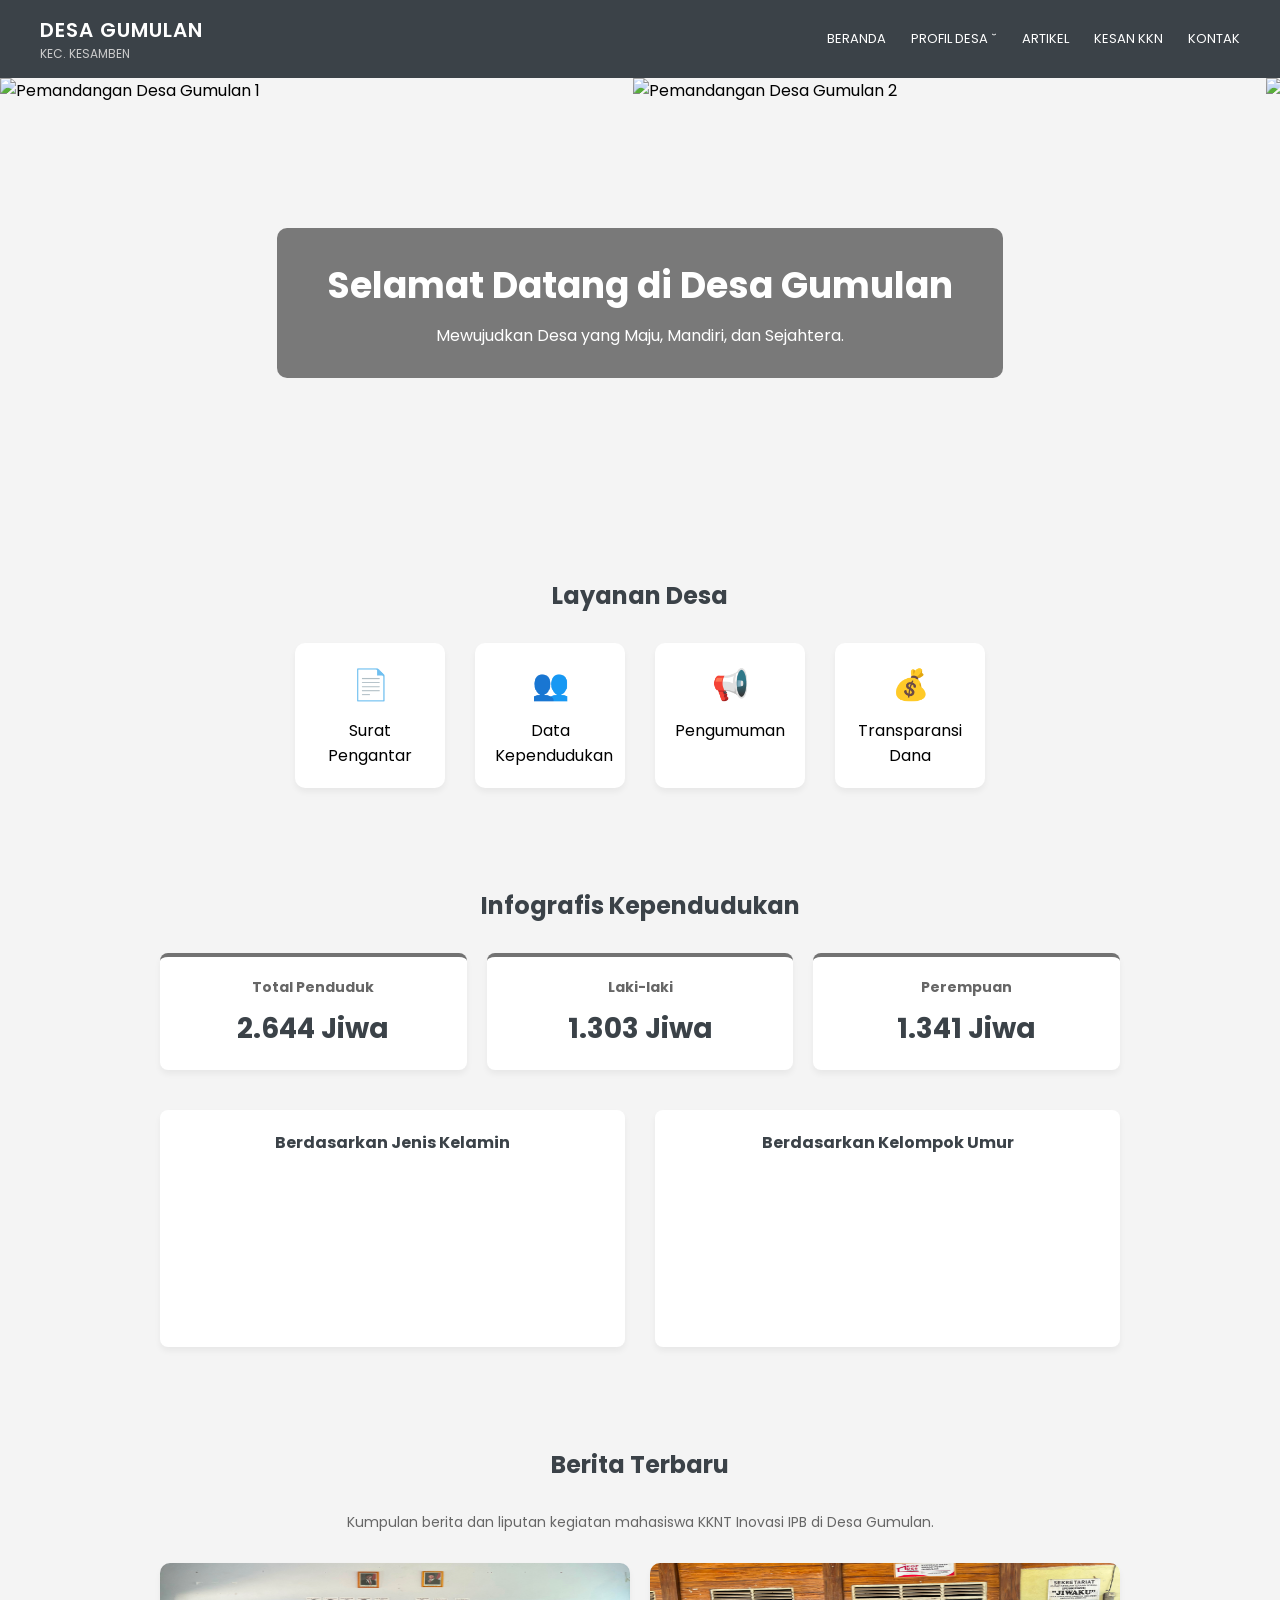
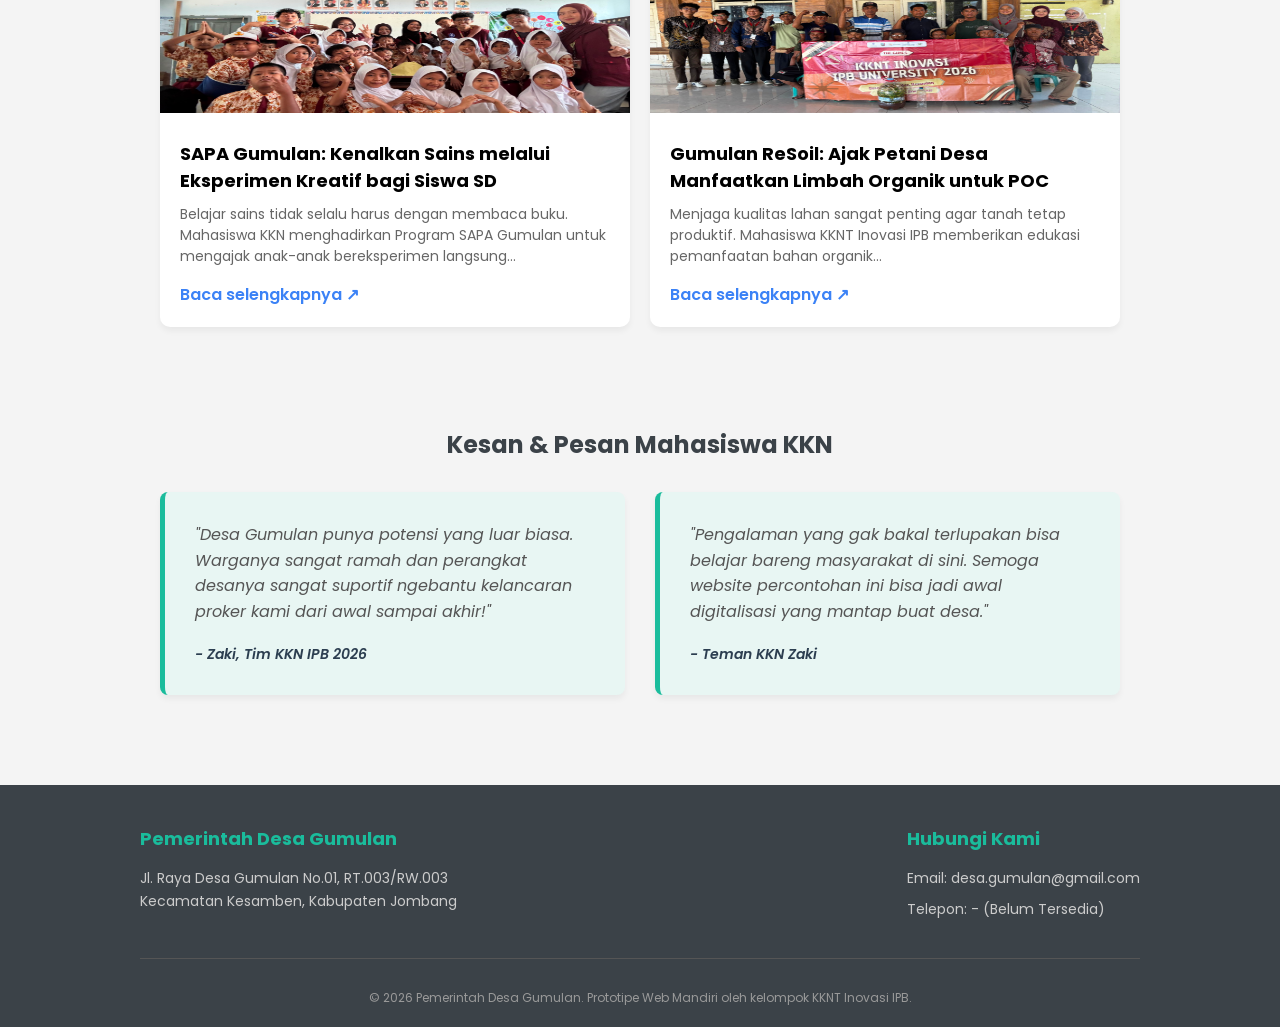
==== index.html @ a0f21ce8 "Upload web desa pertama" ====
<!DOCTYPE html>
<html lang="id">
<head>
    <meta charset="UTF-8">
    <meta name="viewport" content="width=device-width, initial-scale=1.0">
    <title>Desa Gumulan, Kecamatan Kesamben, Kabupaten Jombang</title>
    <link rel="stylesheet" href="style2.css">
    <link href="https://fonts.googleapis.com/css2?family=Poppins:wght@300;400;600;700&display=swap" rel="stylesheet">
    <script src="https://cdn.jsdelivr.net/npm/chart.js"></script>
</head>
<body>
    <header>
        <nav class="main-nav">
            <div class="logo-area">
                <div class="title-area">
                    <span class="desa-title">DESA GUMULAN</span>
                    <span class="kec-title">KEC. KESAMBEN</span>
                </div>
            </div>
            <div class="nav-links">
                <!-- PANDUAN NAVIGASI: Ganti isi href="..." jika ingin mengarahkan menu ke halaman atau link lain -->
                <a href="index.html">BERANDA</a>
                <a href="profildesa.html">PROFIL DESA <span>&#711;</span></a>
                <a href="index.html#berita-desa">ARTIKEL</a>
                <a href="index.html#kesan-kkn">KESAN KKN</a>
                <a href="index.html#bagian-kontak">KONTAK</a>
            </div>
        </nav>
    </header>

    <main>
        <section class="hero-banner">
    <div class="slider-container">
        <!-- PANDUAN FOTO SLIDER: Ganti tulisan landscape1.jpeg, dst dengan nama file foto asli desa. Pastikan foto sudah ditaruh di folder yang sama -->
        <img src="landscape1.jpeg" alt="Pemandangan Desa Gumulan 1">
        <img src="landscape2.jpeg" alt="Pemandangan Desa Gumulan 2">
        <img src="landscape3.jpeg" alt="Pemandangan Desa Gumulan 3">
        <img src="landscape4.jpeg" alt="Pemandangan Desa Gumulan 4">
        <img src="landscape5.jpeg" alt="Pemandangan Desa Gumulan 5">
        <img src="landscape6.jpeg" alt="Pemandangan Desa Gumulan 6">
    </div>
    <div class="hero-teks">
        <h1>Selamat Datang di Desa Gumulan</h1>
        <p>Mewujudkan Desa yang Maju, Mandiri, dan Sejahtera.</p>
    </div>
</section>

        <section class="layanan-cepat">
            <h2>Layanan Desa</h2>
            <div class="grid-layanan">
                <!-- PANDUAN LAYANAN 1: Ganti href="..." dengan link Google Form atau WhatsApp desa. Ganti teks di dalam <span> dengan nama layanannya -->
                <a href="surat-pengantar.html" class="item-layanan">
                    <div class="ikon">📄</div>
                    <span>Surat Pengantar</span>
                </a>
                <!-- PANDUAN LAYANAN 2 -->
                <a href="data-kependudukan.html" class="item-layanan">
                    <div class="ikon">👥</div>
                    <span>Data Kependudukan</span>
                </a>
                <!-- PANDUAN LAYANAN 3 -->
                <a href="pengumuman.html" class="item-layanan">
                    <div class="ikon">📢</div>
                    <span>Pengumuman</span>
                </a>
                <!-- PANDUAN LAYANAN 4 -->
                <a href="transparansi.html" class="item-layanan">
                    <div class="ikon">💰</div>
                    <span>Transparansi Dana</span>
                </a>
            </div>
        </section>

       <section class="infografis-area">
            <h2>Infografis Kependudukan</h2>
                <div class="kartu-statistik">
                <!-- PANDUAN ANGKA STATISTIK: Cukup ubah angka di dalam tag <p> di bawah ini sesuai dengan data warga terbaru -->
                <div class="kartu">
                    <h3>Total Penduduk</h3>
                     <p>2.644 Jiwa</p>
                 </div>
                <div class="kartu">
                    <h3>Laki-laki</h3>
                     <p>1.303 Jiwa</p>
                 </div>
                 <div class="kartu">
                    <h3>Perempuan</h3>
                    <p>1.341 Jiwa</p>
                </div>
            </div>
    
    <div class="grafik-wrapper">
        <div class="grafik-item">
            <h3>Berdasarkan Jenis Kelamin</h3>
            <canvas id="grafikPenduduk"></canvas>
        </div>
        <div class="grafik-item">
            <h3>Berdasarkan Kelompok Umur</h3>
            <canvas id="grafikUmur"></canvas>
        </div>
    </div>
</section>

        <section class="berita-desa">
    <h2>Berita Terbaru</h2>
    <p style="margin-bottom: 30px; color: #666; font-size: 14px;">Kumpulan berita dan liputan kegiatan mahasiswa KKNT Inovasi IPB di Desa Gumulan.</p>
    <div class="grid-berita">
        <div class="kartu-berita">
            <!-- PANDUAN BERITA 1: Ganti src gambar, teks judul <h3>, dan cuplikan paragraf <p> sesuai dengan berita yang baru -->
            <img src="foto-berita1.jpeg" alt="Kegiatan SAPA Gumulan" class="gambar-berita">
            <div class="isi-berita">
                <h3 style="font-size: 18px; margin-bottom: 10px;">SAPA Gumulan: Kenalkan Sains melalui Eksperimen Kreatif bagi Siswa SD</h3>
                <p>Belajar sains tidak selalu harus dengan membaca buku. Mahasiswa KKN menghadirkan Program SAPA Gumulan untuk mengajak anak-anak bereksperimen langsung...</p>
                
                <!-- PANDUAN LINK BERITA EKSTERNAL: Jika ingin menautkan berita dari website luar (misal portal berita daerah), ganti href="berita-sapa.html" dengan link lengkap (contoh: href="https://beritadesa.com/berita-1"). Tambahkan juga atribut target="_blank" setelah tulisan class="link-baca" agar web terbuka di tab baru tanpa menutup halaman desa ini. -->
                <a href="berita-sapa.html" class="link-baca">Baca selengkapnya ↗</a>
            </div>
        </div>
        <div class="kartu-berita">
            <!-- PANDUAN BERITA 2: Lakukan hal yang sama seperti berita 1 jika ada pembaruan -->
            <img src="foto-berita2.jpeg" alt="Kegiatan Gumulan ReSoil" class="gambar-berita">
            <div class="isi-berita">
                <h3 style="font-size: 18px; margin-bottom: 10px;">Gumulan ReSoil: Ajak Petani Desa Manfaatkan Limbah Organik untuk POC</h3>
                <p>Menjaga kualitas lahan sangat penting agar tanah tetap produktif. Mahasiswa KKNT Inovasi IPB memberikan edukasi pemanfaatan bahan organik...</p>
                
                <!-- PANDUAN LINK BERITA EKSTERNAL: Lakukan hal yang sama seperti di atas jika ingin menggunakan link luar -->
                <a href="berita-resoil.html" class="link-baca">Baca selengkapnya ↗</a>
            </div>
        </div>
    </div>
</section>
        <section id="kesan-kkn" class="kesan-pesan">
            <h2>Kesan & Pesan Mahasiswa KKN</h2>
            <div class="grid-review">
                <!-- PANDUAN KESAN PESAN: Ganti teks kutipan di dalam tag <p> dan ubah nama pembuat pesan di dalam tag <h4> -->
                <div class="kartu-review">
                    <p>"Desa Gumulan punya potensi yang luar biasa. Warganya sangat ramah dan perangkat desanya sangat suportif ngebantu kelancaran proker kami dari awal sampai akhir!"</p>
                    <h4>- Zaki, Tim KKN IPB 2026</h4>
                </div>
                <div class="kartu-review">
                    <p>"Pengalaman yang gak bakal terlupakan bisa belajar bareng masyarakat di sini. Semoga website percontohan ini bisa jadi awal digitalisasi yang mantap buat desa."</p>
                    <h4>- Teman KKN Zaki</h4>
                </div>
            </div>
        </section>
    </main>

    <footer id="bagian-kontak">
    <div class="footer-konten">
        <!-- PANDUAN INFO KONTAK: Silakan ubah alamat, email, dan nomor telepon desa pada teks di bawah ini -->
        <div class="footer-info">
            <h3>Pemerintah Desa Gumulan</h3>
            <p>Jl. Raya Desa Gumulan No.01, RT.003/RW.003<br>
            Kecamatan Kesamben, Kabupaten Jombang</p>
        </div>
        <div class="footer-kontak">
            <h3>Hubungi Kami</h3>
            <p>Email: desa.gumulan@gmail.com</p>
            <p>Telepon: - (Belum Tersedia)</p>
        </div>
    </div>
    <div class="footer-copy">
        <p>&copy; 2026 Pemerintah Desa Gumulan. Prototipe Web Mandiri oleh kelompok KKNT Inovasi IPB.</p>
    </div>
</footer>

    <script>
    // Chart Jenis Kelamin
    const ctxJK = document.getElementById('grafikPenduduk');
    new Chart(ctxJK, {
        type: 'pie',
        data: {
            labels: ['Laki-laki', 'Perempuan'],
            datasets: [{
                // PANDUAN DATA GRAFIK PIE: Ubah angka di dalam kurung siku secara berurutan [Jumlah Laki-laki, Jumlah Perempuan]
                data: [1303, 1341],
                backgroundColor: ['#3b82f6', '#ec4899']
            }]
        }
    });

    // Chart Umur (Bar Chart)
    const ctxUmur = document.getElementById('grafikUmur');
    new Chart(ctxUmur, {
        type: 'bar',
        data: {
            labels: ['<5', '5-9', '10-14', '15-19', '20-24', '25-29', '30-34', '35-39', '40-44', '45-49', '50-54', '55-59', '60-65', '>65'],
            datasets: [{
                label: 'Jumlah Penduduk',
                // PANDUAN DATA GRAFIK BAR: Ubah deretan angka di bawah ini berurutan sesuai dengan kelompok umur dari balita hingga lansia
                data: [0, 3, 167, 208, 213, 184, 186, 196, 222, 212, 215, 186, 156, 481],
                backgroundColor: '#1abc9c'
            }]
        },
        options: {
            responsive: true,
            scales: {
                y: {
                    beginAtZero: true
                }
            }
        }
    });
</script>
</body>
</html>
---- style2.css ----
/* PANDUAN UMUM: Font dan Warna Latar */
* {
    margin: 0;
    padding: 0;
    box-sizing: border-box;
}

body {
    /* PANDUAN FONT: Ganti 'Poppins' dengan nama font lain dari Google Fonts jika ingin mengubah gaya tulisan */
    font-family: 'Poppins', sans-serif;
    /* PANDUAN WARNA: Ganti kode #f4f4f4 jika ingin warna latar belakang web yang lebih terang/gelap */
    background-color: #f4f4f4;
}

/* Header & Navigasi */
.top-bar {
    background-color: #e6e6e6;
    text-align: right;
    padding: 8px 30px;
    font-size: 12px;
}

.top-bar a {
    text-decoration: none;
    color: #555;
    font-weight: 600;
}

.main-nav {
    /* PANDUAN WARNA HEADER: Ganti #3b4248 jika ingin mengubah warna dasar navigasi atas */
    background-color: #3b4248;
    color: white;
    display: flex;
    justify-content: space-between;
    align-items: center;
    padding: 15px 40px;
}

.logo-area {
    display: flex;
    align-items: center;
    gap: 15px;
}

.title-area {
    display: flex;
    flex-direction: column;
}

.desa-title {
    font-size: 20px;
    font-weight: 600;
    letter-spacing: 1px;
}

.kec-title {
    font-size: 12px;
    color: #cccccc;
}

.nav-links {
    display: flex;
    gap: 25px;
}

.nav-links a {
    color: white;
    text-decoration: none;
    font-size: 13px;
    font-weight: 400;
}

/* Hero Banner & Slider Gambar */
.hero-banner {
    position: relative;
    height: 450px;
    width: 100%;
    overflow: hidden;
    display: flex;
    align-items: center;
    justify-content: center;
}

.slider-container {
    position: absolute;
    top: 0;
    left: 0;
    width: 300%; /* Karena ada 3 gambar */
    height: 100%;
    display: flex;
    /* PANDUAN ANIMASI: Ganti angka 15s untuk mempercepat atau memperlambat durasi geser foto */
    animation: gulirBanner 15s infinite;
    z-index: 1;
}

.slider-container img {
    width: 100%;
    height: 100%;
    object-fit: cover;
}

.hero-teks {
    position: relative;
    z-index: 2;
    /* PANDUAN EFEK GELAP: Angka 0.5 di bawah adalah tingkat kegelapan kotak teks, bisa diubah dari 0.1 sampai 0.9 */
    background: rgba(0, 0, 0, 0.5); 
    padding: 30px 50px;
    border-radius: 10px;
    color: white;
    text-align: center;
}

.hero-teks h1 {
    font-size: 36px;
    margin-bottom: 10px;
}

/* Animasi Geser Gambar */
@keyframes gulirBanner {
    0%, 25% { transform: translateX(0); }
    33%, 58% { transform: translateX(-33.33%); }
    66%, 91% { transform: translateX(-66.66%); }
    100% { transform: translateX(0); }
}

/* Bagian Umum Seksi Content */
.layanan-cepat, .infografis-area, .berita-desa {
    padding: 50px 20px;
    max-width: 1000px;
    margin: 0 auto;
    text-align: center;
}

h2 {
    /* PANDUAN WARNA JUDUL: Ganti #3b4248 jika ingin warna subjudul di seluruh web berbeda */
    color: #3b4248;
    margin-bottom: 30px;
}

/* Layanan Cepat */
.grid-layanan {
    display: flex;
    justify-content: center;
    gap: 30px;
}

.item-layanan {
    background: white;
    padding: 20px;
    border-radius: 10px;
    box-shadow: 0 4px 6px rgba(0,0,0,0.05);
    width: 150px;
    cursor: pointer;
    transition: 0.3s;
}

.item-layanan:hover {
    transform: translateY(-5px);
}

.ikon {
    font-size: 30px;
    margin-bottom: 10px;
}

/* Infografis */
.kartu-statistik {
    display: flex;
    justify-content: space-between;
    gap: 20px;
    margin-bottom: 40px;
}

.kartu {
    background-color: white;
    padding: 20px;
    border-radius: 8px;
    box-shadow: 0 4px 6px rgba(0,0,0,0.05);
    flex: 1;
    /* PANDUAN KARTU STATISTIK: Ganti #727272 jika ingin mengubah warna garis atas pada kartu jumlah penduduk */
    border-top: 4px solid #727272;
}

.kartu h3 {
    font-size: 14px;
    color: #666;
    margin-bottom: 10px;
}

.kartu p {
    font-size: 28px;
    font-weight: 700;
    color: #3b4248;
}

.grafik-container {
    max-width: 350px;
    margin: 0 auto;
}

/* Berita Desa */
.grid-berita {
    display: flex;
    gap: 20px;
}

.kartu-berita {
    background: white;
    border-radius: 10px;
    overflow: hidden;
    box-shadow: 0 4px 6px rgba(0,0,0,0.05);
    flex: 1;
    text-align: left;
}

.gambar-berita {
    background-color: #ddd;
    height: 150px;
    width: 100%;
}

.isi-berita {
    padding: 20px;
}

.isi-berita h3 {
    font-size: 18px;
    margin-bottom: 10px;
}

.isi-berita p {
    font-size: 14px;
    color: #666;
    margin-bottom: 15px;
}

.isi-berita a {
    text-decoration: none;
    /* PANDUAN LINK BERITA: Ganti #3b82f6 jika ingin mengubah warna biru pada link "Baca selengkapnya" */
    color: #3b82f6;
    font-weight: 600;
}

/* Penyesuaian Link Layanan Cepat */
a.item-layanan {
    text-decoration: none;
    color: inherit;
    display: block;
}

/* Bagian Kesan Pesan KKN */
.kesan-pesan {
    padding: 50px 20px;
    max-width: 1000px;
    margin: 0 auto;
    text-align: center;
}

.grid-review {
    display: flex;
    gap: 30px;
    justify-content: center;
}

.kartu-review {
    background: #e8f6f3;
    /* PANDUAN KARTU KESAN: Ganti #1abc9c dengan warna lain jika ingin mengubah garis aksen sebelah kiri */
    border-left: 5px solid #1abc9c;
    padding: 30px;
    border-radius: 8px;
    box-shadow: 0 4px 6px rgba(0,0,0,0.05);
    flex: 1;
    text-align: left;
    font-style: italic;
}

.kartu-review p {
    color: #555;
    margin-bottom: 20px;
    line-height: 1.6;
}

.kartu-review h4 {
    color: #2c3e50;
    font-size: 14px;
    font-weight: 600;
}

/* Footer Baru */
footer {
    /* PANDUAN WARNA FOOTER: Ganti #3b4248 jika ingin warna area paling bawah (footer) berbeda */
    background-color: #3b4248;
    color: white;
    padding: 40px 20px 20px;
    margin-top: 40px;
}

.footer-konten {
    max-width: 1000px;
    margin: 0 auto;
    display: flex;
    justify-content: space-between;
    gap: 30px;
    text-align: left;
    margin-bottom: 30px;
    border-bottom: 1px solid #555;
    padding-bottom: 30px;
}

.footer-info h3, .footer-kontak h3 {
    font-size: 18px;
    margin-bottom: 15px;
    color: #1abc9c;
}

.footer-info p, .footer-kontak p {
    font-size: 14px;
    color: #cccccc;
    line-height: 1.6;
    margin-bottom: 8px;
}

.footer-copy {
    text-align: center;
    font-size: 12px;
    color: #999;
}

/* Style Tambahan buat Halaman Dalam */
/* Layout Halaman Profil Desa */
/* Style Pembungkus Halaman Dalam */
.page-header {
    background-color: #555;
    height: 200px;
    display: flex;
    align-items: center;
    justify-content: center;
    color: white;
}

.page-header h1 {
    font-size: 36px;
}

.halaman-konten {
    padding: 50px 20px;
    max-width: 1000px;
    margin: 0 auto;
    min-height: 400px;
}
.profil-grid {
    display: flex;
    flex-direction: column;
    gap: 30px;
}

.profil-card {
    background: white;
    padding: 40px;
    border-radius: 8px;
    box-shadow: 0 4px 6px rgba(0,0,0,0.05);
    /* PANDUAN PROFIL DESA: Ganti #3b82f6 jika ingin mengubah warna biru pada garis kiri di kotak-kotak halaman profil */
    border-left: 5px solid #3b82f6;
}

.profil-card h2 {
    color: #3b4248;
    margin-bottom: 15px;
    border-bottom: 2px solid #f4f4f4;
    padding-bottom: 10px;
}

.profil-card p {
    color: #555;
    line-height: 1.8;
    margin-bottom: 15px;
    text-align: justify;
}

/* Styling Tabel Batas Wilayah */
.tabel-batas {
    width: 100%;
    border-collapse: collapse;
    margin: 20px 0;
    color: #555;
    font-size: 15px;
}

.tabel-batas td {
    padding: 15px;
    border: 1px solid #e0e0e0;
}

.tabel-batas tr td:first-child {
    font-weight: 600;
    /* PANDUAN WARNA TABEL: Ganti #f8fafc jika ingin warna latar kolom kiri pada tabel berbeda */
    background-color: #f8fafc;
    width: 35%;
    color: #3b4248;
}

.tabel-batas tr:hover td {
    /* PANDUAN EFEK TABEL: Ganti #f1f5f9 jika ingin efek warna saat tabel disentuh kursor berubah */
    background-color: #f1f5f9;
    transition: 0.2s ease;
}

/* Layout Dua Grafik */
.grafik-wrapper {
    display: flex;
    flex-wrap: wrap;
    gap: 30px;
    justify-content: center;
    align-items: flex-start;
    margin-top: 30px;
}

.grafik-item {
    background: white;
    padding: 20px;
    border-radius: 8px;
    box-shadow: 0 4px 6px rgba(0,0,0,0.05);
    flex: 1;
    min-width: 300px;
}

.grafik-item h3 {
    font-size: 16px;
    color: #3b4248;
    margin-bottom: 15px;
}

/* Styling Tabel Batas Wilayah */
.tabel-batas {
    width: 100%;
    border-collapse: collapse;
    margin: 20px 0;
    color: #555;
    font-size: 15px;
}

.tabel-batas td {
    padding: 15px;
    border: 1px solid #e0e0e0;
}

.tabel-batas tr td:first-child {
    font-weight: 600;
    background-color: #f8fafc;
    width: 35%;
    color: #3b4248;
}

.tabel-batas tr:hover td {
    background-color: #f1f5f9;
    transition: 0.2s ease;
}

/* Tambahan buat subjudul di dalam artikel */
.isi-artikel h3 {
    color: #3b4248;
    margin-top: 35px;
    margin-bottom: 15px;
    font-size: 22px;
    border-bottom: 2px solid #f4f4f4;
    padding-bottom: 8px;
}

/* Layout Halaman Berita Lengkap */
.artikel-lengkap {
    max-width: 800px;
    margin: 50px auto;
    padding: 40px;
    background: white;
    border-radius: 8px;
    box-shadow: 0 4px 6px rgba(0,0,0,0.05);
}

.artikel-lengkap h1 {
    color: #3b4248;
    margin-bottom: 10px;
    font-size: 32px;
    line-height: 1.4;
}

.meta-berita {
    display: block;
    color: #888;
    font-size: 14px;
    margin-bottom: 25px;
    padding-bottom: 15px;
    border-bottom: 1px solid #eee;
}

.foto-artikel-utama {
    width: 100%;
    /* PANDUAN GAMBAR BERITA UTAMA: Ubah 450px jika ingin tinggi gambar di dalam berita lebih besar/kecil */
    height: 450px;
    object-fit: cover;
    border-radius: 8px;
    margin-bottom: 30px;
}

.isi-artikel p {
    color: #444;
    line-height: 1.8;
    margin-bottom: 20px;
    font-size: 16px;
    text-align: justify;
}

.tombol-kembali {
    display: inline-block;
    margin-top: 20px;
    padding: 12px 25px;
    /* PANDUAN TOMBOL KEMBALI: Ganti #3b82f6 jika ingin mengubah warna dasar tombol "Kembali ke Beranda" */
    background-color: #3b82f6;
    color: white;
    text-decoration: none;
    border-radius: 6px;
    font-weight: 600;
    transition: background-color 0.3s;
}

.tombol-kembali:hover {
    /* PANDUAN EFEK TOMBOL: Ganti #1d4ed8 jika ingin warna efek sentuh tombol berbeda */
    background-color: #1d4ed8;
}

.isi-artikel h3 {
    color: #3b4248;
    margin-top: 35px;
    margin-bottom: 15px;
    font-size: 22px;
    border-bottom: 2px solid #f4f4f4;
    padding-bottom: 8px;
}
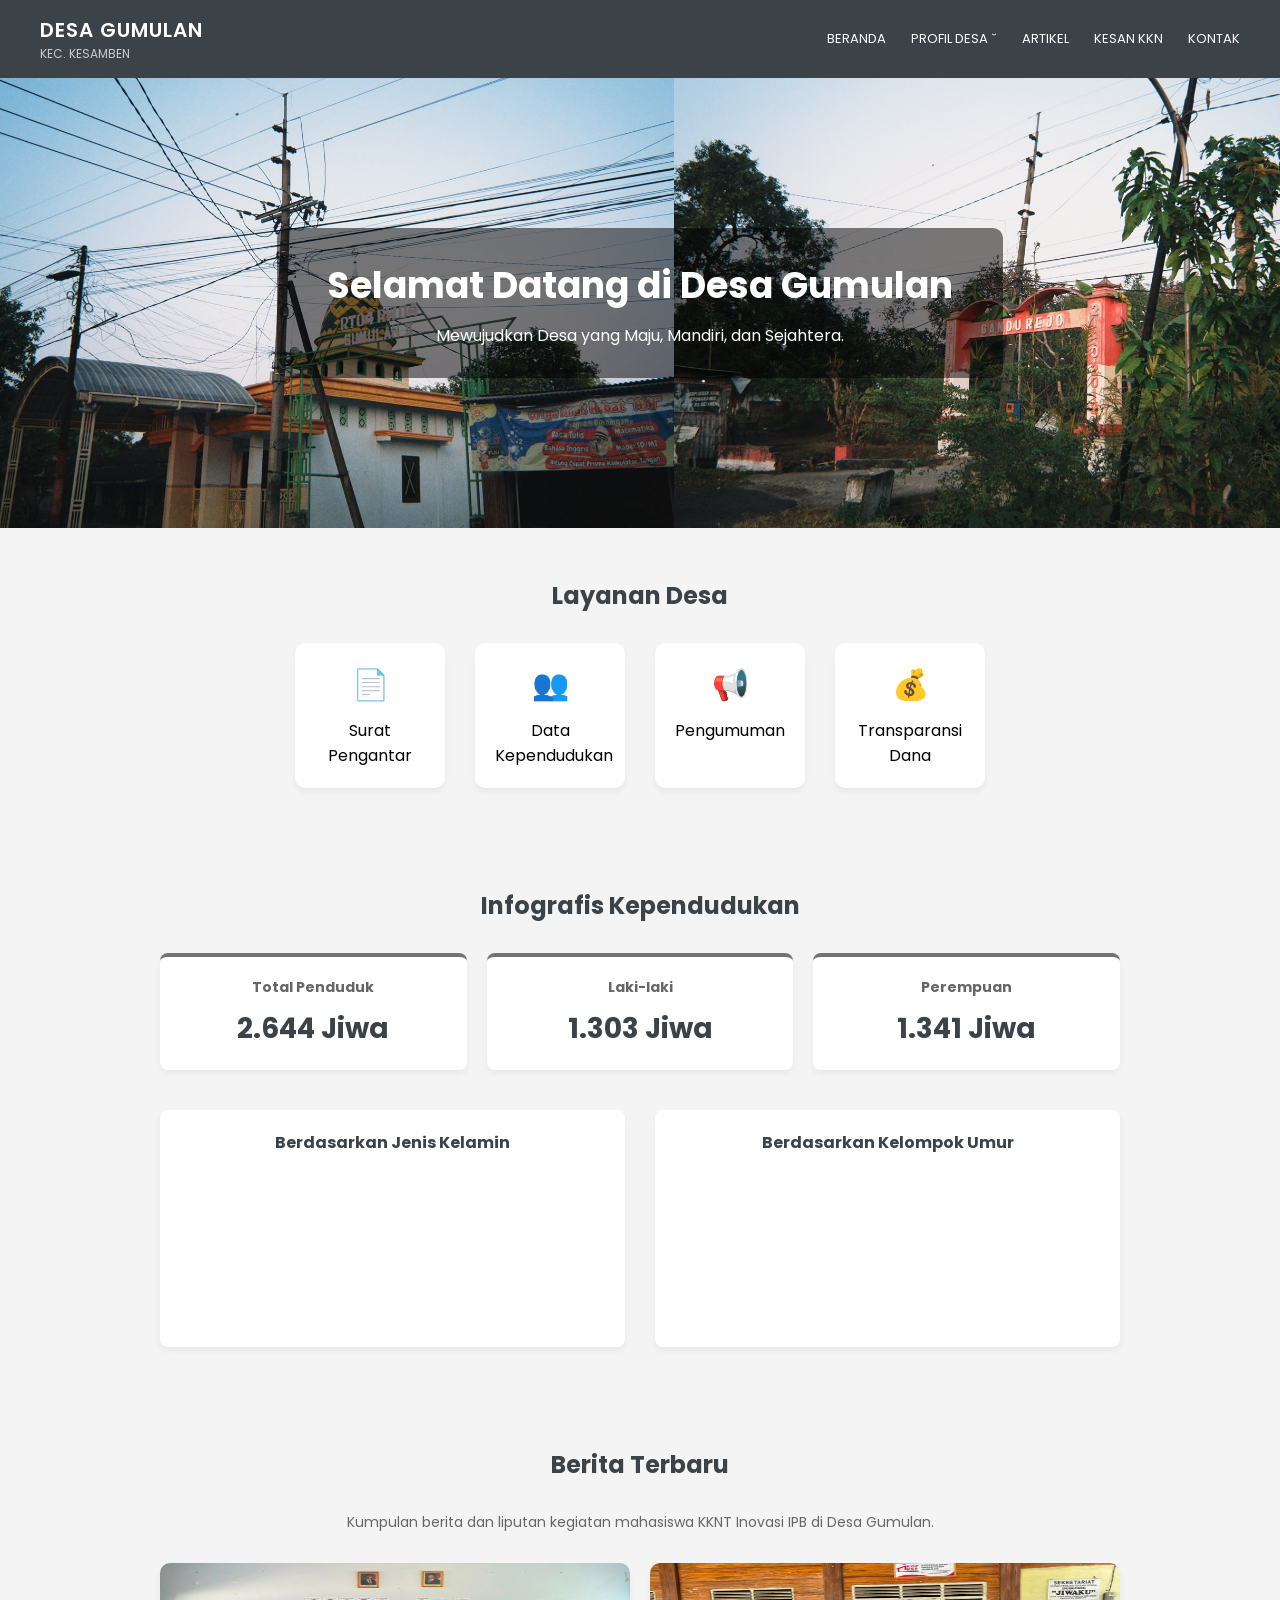
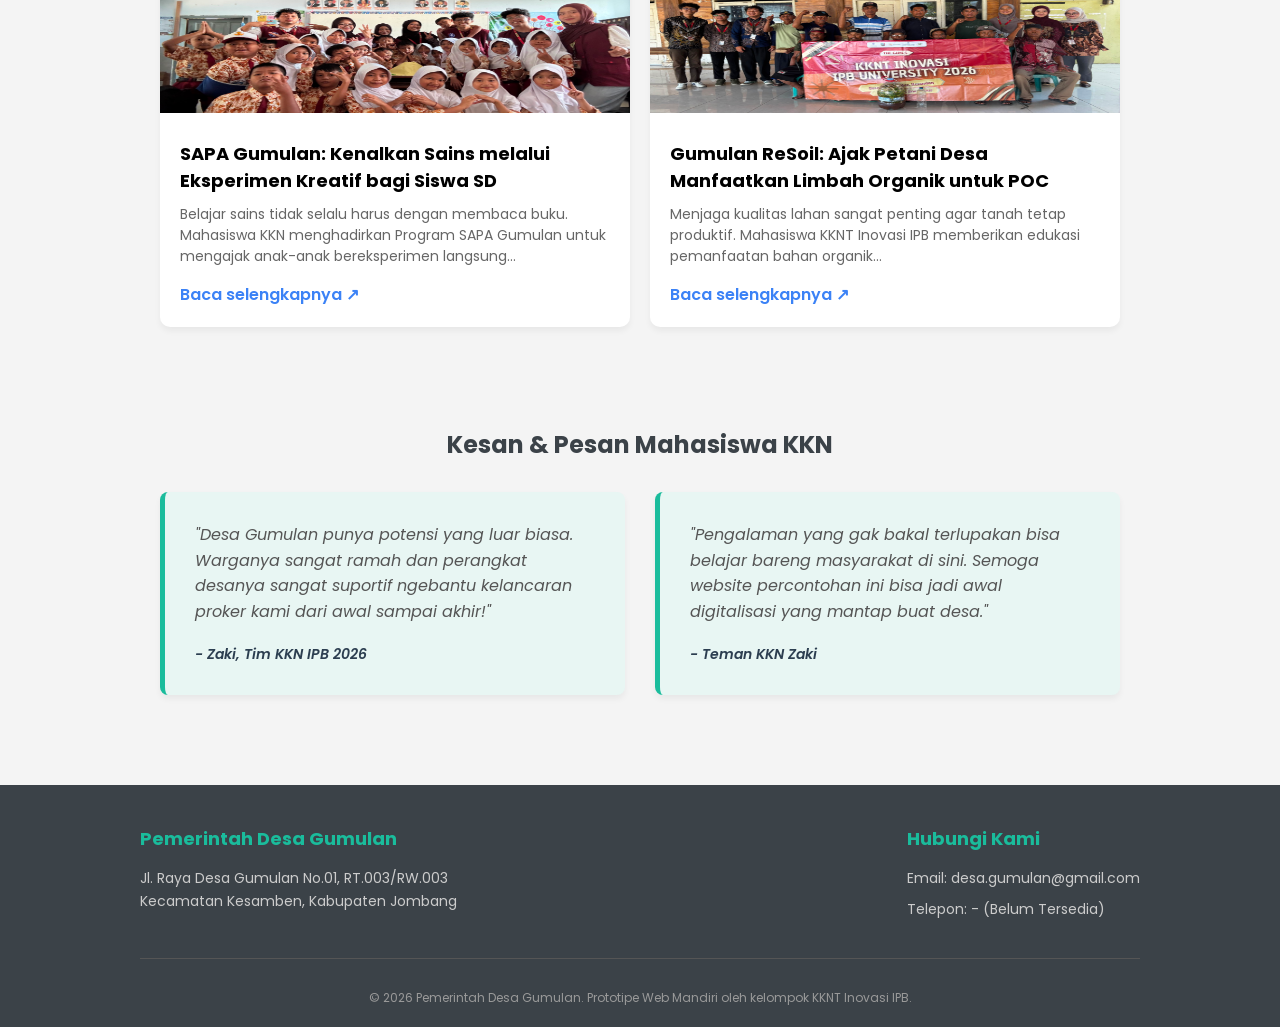
==== commit ccbda2e4: "Benerin foto" ====
--- a/index.html
+++ b/index.html
@@ -32,12 +32,12 @@
         <section class="hero-banner">
     <div class="slider-container">
         <!-- PANDUAN FOTO SLIDER: Ganti tulisan landscape1.jpeg, dst dengan nama file foto asli desa. Pastikan foto sudah ditaruh di folder yang sama -->
-        <img src="landscape1.jpeg" alt="Pemandangan Desa Gumulan 1">
-        <img src="landscape2.jpeg" alt="Pemandangan Desa Gumulan 2">
-        <img src="landscape3.jpeg" alt="Pemandangan Desa Gumulan 3">
-        <img src="landscape4.jpeg" alt="Pemandangan Desa Gumulan 4">
-        <img src="landscape5.jpeg" alt="Pemandangan Desa Gumulan 5">
-        <img src="landscape6.jpeg" alt="Pemandangan Desa Gumulan 6">
+        <img src="Landscape1.jpeg" alt="Pemandangan Desa Gumulan 1">
+        <img src="Landscape2.jpeg" alt="Pemandangan Desa Gumulan 2">
+        <img src="Landscape3.jpeg" alt="Pemandangan Desa Gumulan 3">
+        <img src="Landscape4.jpeg" alt="Pemandangan Desa Gumulan 4">
+        <img src="Landscape5.jpeg" alt="Pemandangan Desa Gumulan 5">
+        <img src="Landscape6.jpeg" alt="Pemandangan Desa Gumulan 6">
     </div>
     <div class="hero-teks">
         <h1>Selamat Datang di Desa Gumulan</h1>
@@ -49,22 +49,22 @@
             <h2>Layanan Desa</h2>
             <div class="grid-layanan">
                 <!-- PANDUAN LAYANAN 1: Ganti href="..." dengan link Google Form atau WhatsApp desa. Ganti teks di dalam <span> dengan nama layanannya -->
-                <a href="surat-pengantar.html" class="item-layanan">
+                <a href="#" class="item-layanan">
                     <div class="ikon">📄</div>
                     <span>Surat Pengantar</span>
                 </a>
                 <!-- PANDUAN LAYANAN 2 -->
-                <a href="data-kependudukan.html" class="item-layanan">
+                <a href="#" class="item-layanan">
                     <div class="ikon">👥</div>
                     <span>Data Kependudukan</span>
                 </a>
                 <!-- PANDUAN LAYANAN 3 -->
-                <a href="pengumuman.html" class="item-layanan">
+                <a href="#" class="item-layanan">
                     <div class="ikon">📢</div>
                     <span>Pengumuman</span>
                 </a>
                 <!-- PANDUAN LAYANAN 4 -->
-                <a href="transparansi.html" class="item-layanan">
+                <a href="#" class="item-layanan">
                     <div class="ikon">💰</div>
                     <span>Transparansi Dana</span>
                 </a>
